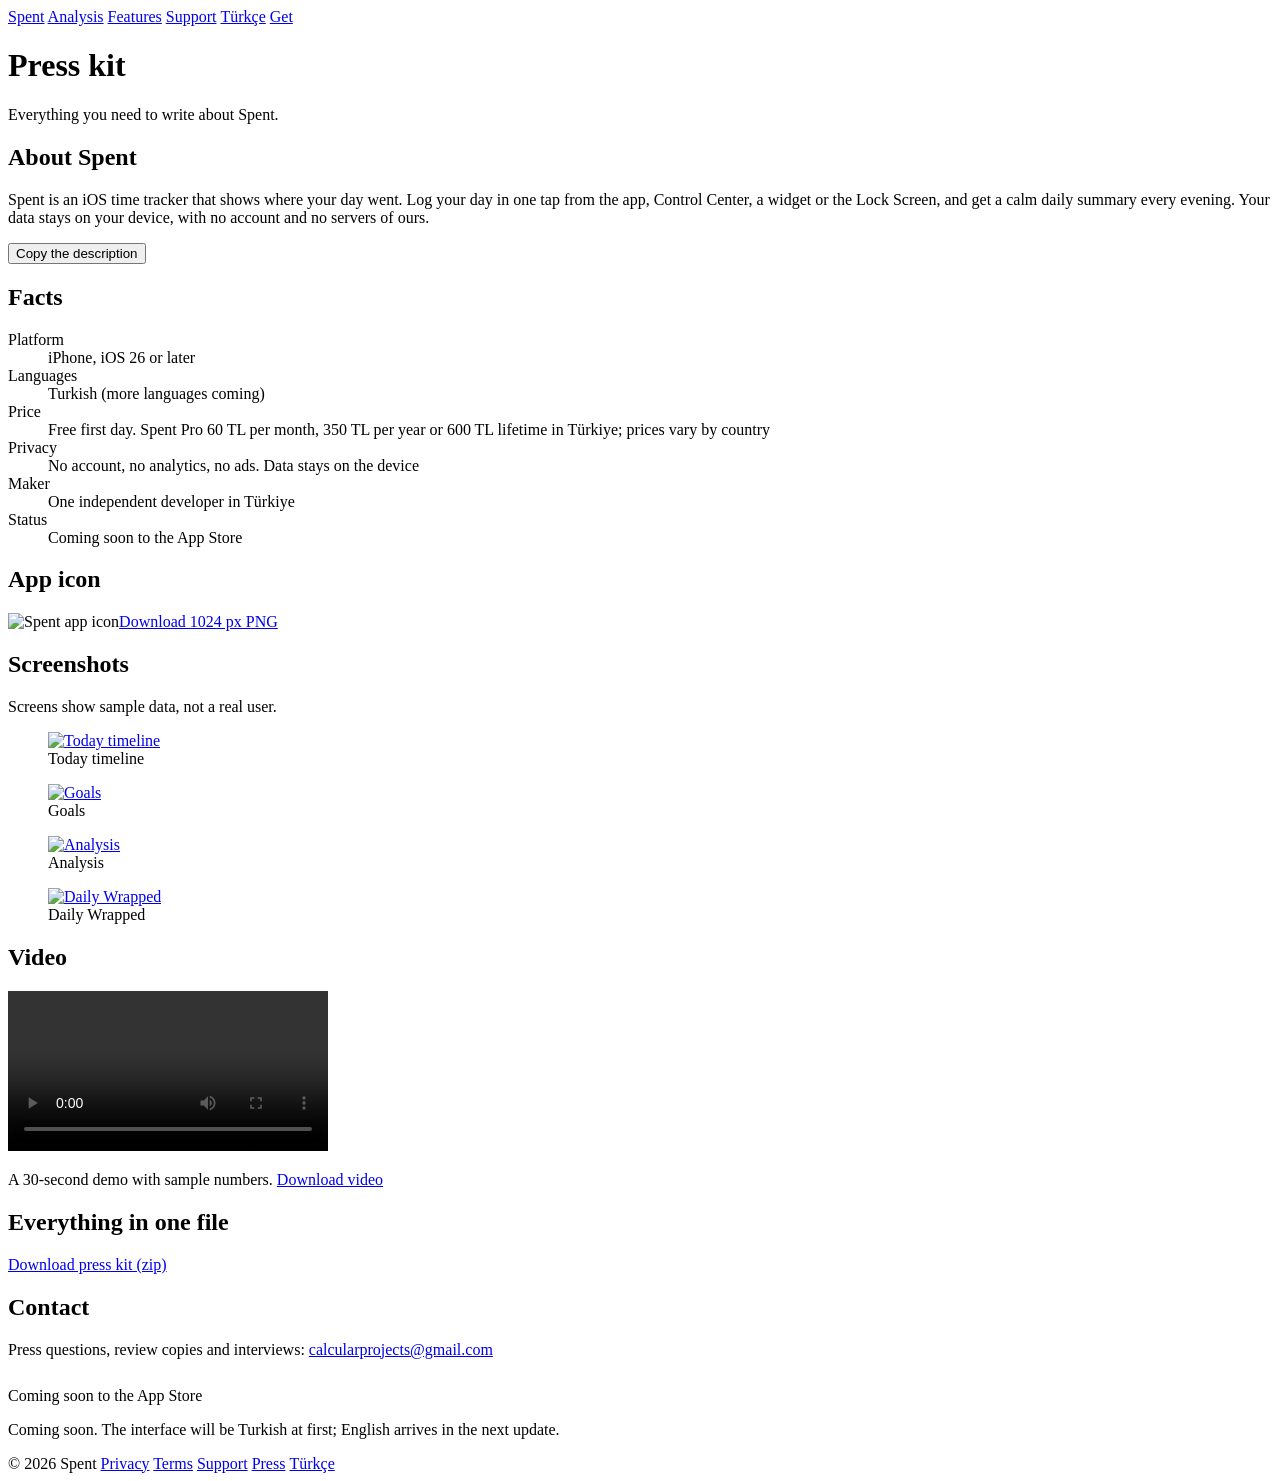
==== press/index.html @ 440f3253 "Add files via upload" ====
<!doctype html>
<html lang="en">
<head>
<meta charset="utf-8">
<meta name="viewport" content="width=device-width,initial-scale=1,viewport-fit=cover">
<title>Press Kit · Spent</title>
<meta name="description" content="Press kit for Spent: description, icon, screenshots, video and contact.">
<meta name="theme-color" content="#f2f2f7" media="(prefers-color-scheme: light)">
<meta name="theme-color" content="#000000" media="(prefers-color-scheme: dark)">

<link rel="canonical" href="https://foxq87.github.io/spent-site/press/">
<link rel="alternate" hreflang="en" href="https://foxq87.github.io/spent-site/press/">
<link rel="alternate" hreflang="tr" href="https://foxq87.github.io/spent-site/tr/press/">
<link rel="alternate" hreflang="x-default" href="https://foxq87.github.io/spent-site/press/">
<link rel="icon" href="/spent-site/favicon.ico" sizes="48x48">
<link rel="icon" href="/spent-site/icon-192.png" type="image/png" sizes="192x192">
<link rel="apple-touch-icon" href="/spent-site/apple-touch-icon.png">
<meta property="og:type" content="website">
<meta property="og:site_name" content="Spent">
<meta property="og:title" content="Press Kit · Spent">
<meta property="og:description" content="Press kit for Spent: description, icon, screenshots, video and contact.">
<meta property="og:url" content="https://foxq87.github.io/spent-site/press/">
<meta property="og:image" content="https://foxq87.github.io/spent-site/og-en.png">
<meta property="og:image:width" content="1200">
<meta property="og:image:height" content="630">
<meta property="og:locale" content="en_US">
<meta name="twitter:card" content="summary_large_image">
<meta name="twitter:title" content="Press Kit · Spent">
<meta name="twitter:description" content="Press kit for Spent: description, icon, screenshots, video and contact.">
<meta name="twitter:image" content="https://foxq87.github.io/spent-site/og-en.png">

<link rel="stylesheet" href="/spent-site/style.css">

</head>
<body class="">
<nav class="nav" aria-label="Main">
<a class="brand" href="/spent-site/">Spent</a>
<a class="lnk" href="/spent-site/#flow">Analysis</a>
<a class="lnk" href="/spent-site/#features">Features</a>
<a class="lnk" href="/spent-site/support.html">Support</a>
<a class="lang" href="/spent-site/tr/press/" hreflang="tr" lang="tr" data-lang="tr">Türkçe</a>
<a class="pill" href="/spent-site/#pricing">Get</a>
</nav>
<main class="wrap doc">
<h1>Press kit</h1>
<p class="meta">Everything you need to write about Spent.</p>
<h2>About Spent</h2>
<div class="callout"><p id="desc">Spent is an iOS time tracker that shows where your day went. Log your day in one tap from the app, Control Center, a widget or the Lock Screen, and get a calm daily summary every evening. Your data stays on your device, with no account and no servers of ours.</p>
<button class="copy" type="button" data-copy="desc">Copy the description</button></div>
<h2>Facts</h2>
<dl class="facts"><div><dt>Platform</dt><dd>iPhone, iOS 26 or later</dd></div><div><dt>Languages</dt><dd>Turkish (more languages coming)</dd></div><div><dt>Price</dt><dd>Free first day. Spent Pro 60 TL per month, 350 TL per year or 600 TL lifetime in Türkiye; prices vary by country</dd></div><div><dt>Privacy</dt><dd>No account, no analytics, no ads. Data stays on the device</dd></div><div><dt>Maker</dt><dd>One independent developer in Türkiye</dd></div><div><dt>Status</dt><dd>Coming soon to the App Store</dd></div></dl>
<h2>App icon</h2>
<div class="iconrow"><img src="/spent-site/press/spent-icon-1024.png" width="128" height="128" alt="Spent app icon"><a class="dl" href="/spent-site/press/spent-icon-1024.png" download>Download 1024 px PNG</a></div>
<h2>Screenshots</h2>
<p class="note left">Screens show sample data, not a real user.</p>
<div class="pgrid"><figure><a href="/spent-site/press/spent-today.png" download><img src="/spent-site/press/thumb-spent-today.png" width="220" height="478" loading="lazy" alt="Today timeline"></a><figcaption>Today timeline</figcaption></figure><figure><a href="/spent-site/press/spent-goals.png" download><img src="/spent-site/press/thumb-spent-goals.png" width="220" height="478" loading="lazy" alt="Goals"></a><figcaption>Goals</figcaption></figure><figure><a href="/spent-site/press/spent-analysis.png" download><img src="/spent-site/press/thumb-spent-analysis.png" width="220" height="478" loading="lazy" alt="Analysis"></a><figcaption>Analysis</figcaption></figure><figure><a href="/spent-site/press/spent-wrapped.png" download><img src="/spent-site/press/thumb-spent-wrapped.png" width="220" height="478" loading="lazy" alt="Daily Wrapped"></a><figcaption>Daily Wrapped</figcaption></figure></div>
<h2>Video</h2>
<video controls preload="metadata" playsinline width="320" src="/spent-site/press/spent-30-days.mp4"></video>
<p class="note left">A 30-second demo with sample numbers. <a class="dl" href="/spent-site/press/spent-30-days.mp4" download>Download video</a></p>
<h2>Everything in one file</h2>
<p><a class="dl big" href="/spent-site/press/spent-press-kit.zip" download>Download press kit (zip)</a></p>
<h2>Contact</h2>
<p>Press questions, review copies and interviews: <a href="mailto:calcularprojects@gmail.com">calcularprojects@gmail.com</a></p>
<p style="margin-top:28px"><span class="cta soon" role="note">Coming soon to the App Store</span><p class="note">Coming soon. The interface will be Turkish at first; English arrives in the next update.</p></p>
<script>
document.addEventListener('click',function(ev){var b=ev.target.closest('[data-copy]');if(!b)return;
var t=document.getElementById(b.dataset.copy).textContent,old=b.textContent;
function ok(){b.textContent='✓';setTimeout(function(){b.textContent=old},1400)}
if(navigator.clipboard)navigator.clipboard.writeText(t).then(ok,function(){});});
</script>
</main>
<footer class="foot"><div class="footin">
<span>© 2026 Spent</span>
<a href="/spent-site/privacy.html">Privacy</a>
<a href="/spent-site/terms.html">Terms</a>
<a href="/spent-site/support.html">Support</a>
<a href="/spent-site/press/">Press</a>
<a href="/spent-site/tr/press/" hreflang="tr" lang="tr" data-lang="tr">Türkçe</a>
</div></footer>
<script>
(function(){try{
var l=document.querySelectorAll('[data-lang]');
for(var i=0;i<l.length;i++)l[i].addEventListener('click',function(){localStorage.setItem('spent.lang',this.getAttribute('data-lang'))});
var ch=localStorage.getItem('spent.lang');
if(location.pathname==='/spent-site/'&&!ch&&/^tr\b/i.test(navigator.language||''))location.replace('/spent-site/tr/'+location.hash);
}catch(x){}})();
</script>
</body>
</html>
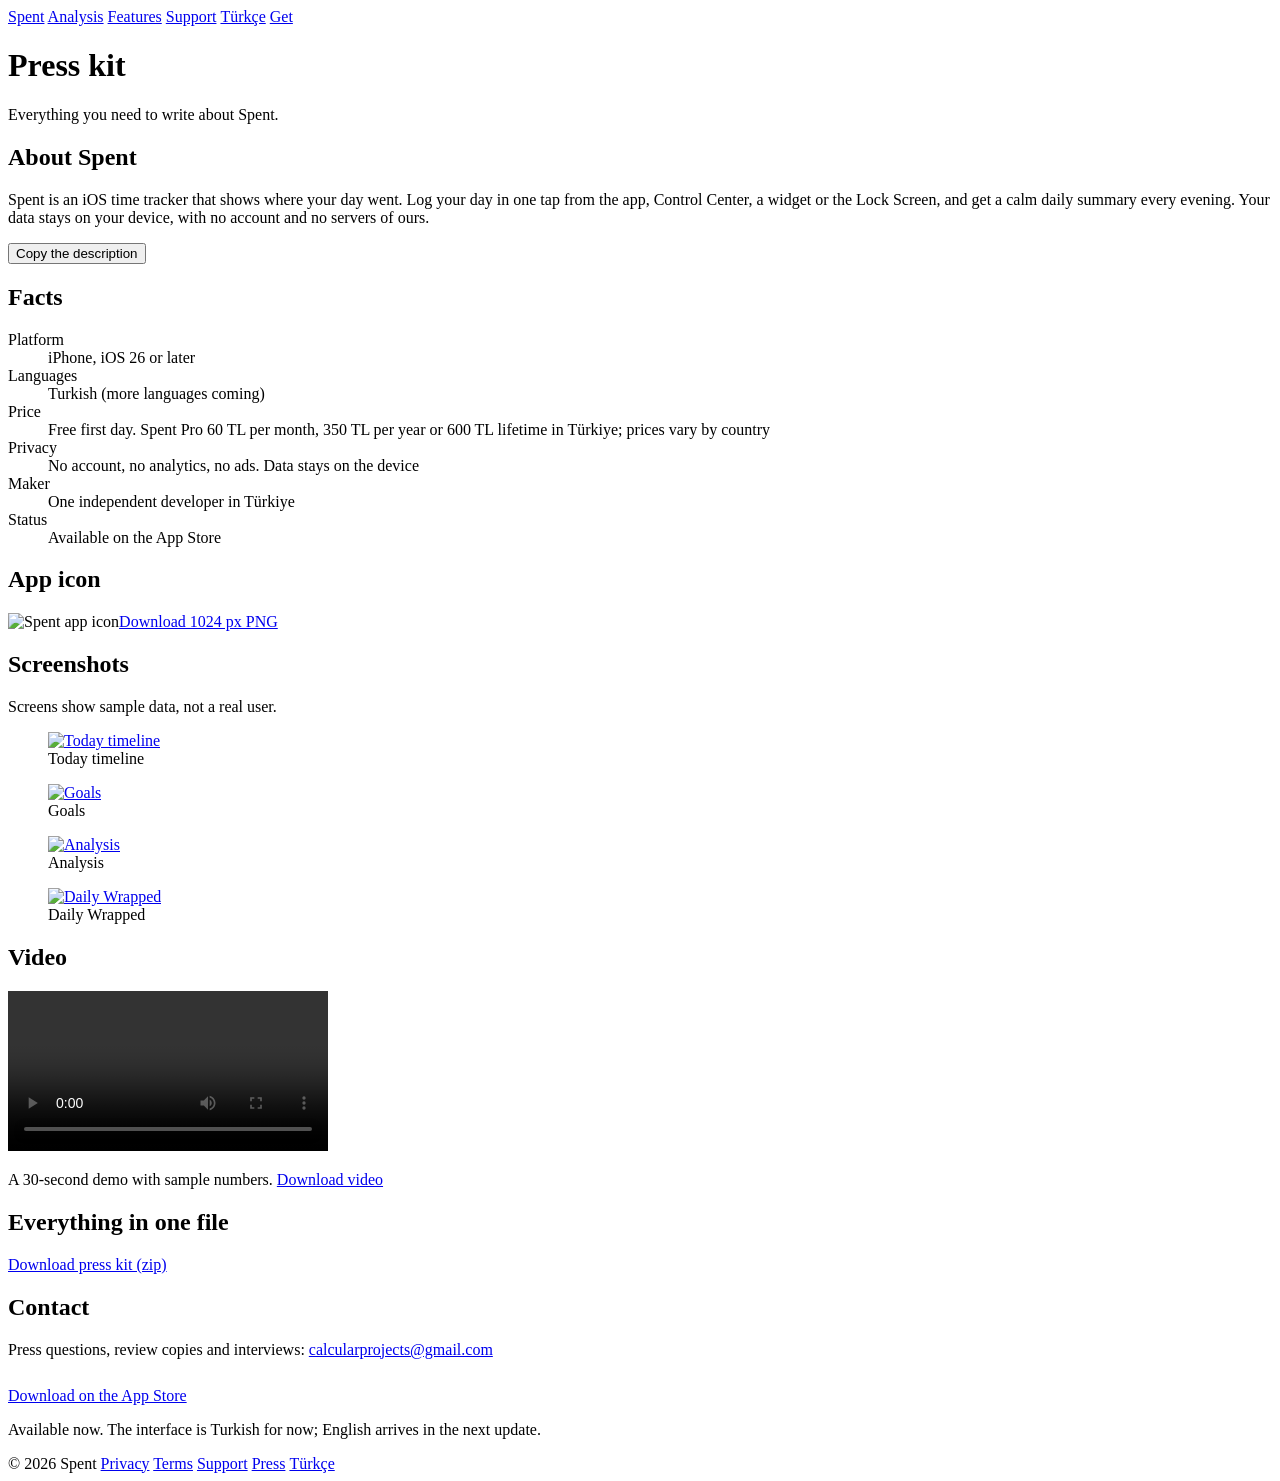
==== commit e61b6bef: "Add files via upload" ====
--- a/press/index.html
+++ b/press/index.html
@@ -28,7 +28,7 @@
 <meta name="twitter:title" content="Press Kit · Spent">
 <meta name="twitter:description" content="Press kit for Spent: description, icon, screenshots, video and contact.">
 <meta name="twitter:image" content="https://foxq87.github.io/spent-site/og-en.png">
-
+<meta name="apple-itunes-app" content="app-id=6820194893">
 <link rel="stylesheet" href="/spent-site/style.css">
 
 </head>
@@ -39,7 +39,7 @@
 <a class="lnk" href="/spent-site/#features">Features</a>
 <a class="lnk" href="/spent-site/support.html">Support</a>
 <a class="lang" href="/spent-site/tr/press/" hreflang="tr" lang="tr" data-lang="tr">Türkçe</a>
-<a class="pill" href="/spent-site/#pricing">Get</a>
+<a class="pill" href="https://apps.apple.com/tr/app/spent-view-your-life/id6820194893">Get</a>
 </nav>
 <main class="wrap doc">
 <h1>Press kit</h1>
@@ -48,7 +48,7 @@
 <div class="callout"><p id="desc">Spent is an iOS time tracker that shows where your day went. Log your day in one tap from the app, Control Center, a widget or the Lock Screen, and get a calm daily summary every evening. Your data stays on your device, with no account and no servers of ours.</p>
 <button class="copy" type="button" data-copy="desc">Copy the description</button></div>
 <h2>Facts</h2>
-<dl class="facts"><div><dt>Platform</dt><dd>iPhone, iOS 26 or later</dd></div><div><dt>Languages</dt><dd>Turkish (more languages coming)</dd></div><div><dt>Price</dt><dd>Free first day. Spent Pro 60 TL per month, 350 TL per year or 600 TL lifetime in Türkiye; prices vary by country</dd></div><div><dt>Privacy</dt><dd>No account, no analytics, no ads. Data stays on the device</dd></div><div><dt>Maker</dt><dd>One independent developer in Türkiye</dd></div><div><dt>Status</dt><dd>Coming soon to the App Store</dd></div></dl>
+<dl class="facts"><div><dt>Platform</dt><dd>iPhone, iOS 26 or later</dd></div><div><dt>Languages</dt><dd>Turkish (more languages coming)</dd></div><div><dt>Price</dt><dd>Free first day. Spent Pro 60 TL per month, 350 TL per year or 600 TL lifetime in Türkiye; prices vary by country</dd></div><div><dt>Privacy</dt><dd>No account, no analytics, no ads. Data stays on the device</dd></div><div><dt>Maker</dt><dd>One independent developer in Türkiye</dd></div><div><dt>Status</dt><dd>Available on the App Store</dd></div></dl>
 <h2>App icon</h2>
 <div class="iconrow"><img src="/spent-site/press/spent-icon-1024.png" width="128" height="128" alt="Spent app icon"><a class="dl" href="/spent-site/press/spent-icon-1024.png" download>Download 1024 px PNG</a></div>
 <h2>Screenshots</h2>
@@ -61,7 +61,7 @@
 <p><a class="dl big" href="/spent-site/press/spent-press-kit.zip" download>Download press kit (zip)</a></p>
 <h2>Contact</h2>
 <p>Press questions, review copies and interviews: <a href="mailto:calcularprojects@gmail.com">calcularprojects@gmail.com</a></p>
-<p style="margin-top:28px"><span class="cta soon" role="note">Coming soon to the App Store</span><p class="note">Coming soon. The interface will be Turkish at first; English arrives in the next update.</p></p>
+<p style="margin-top:28px"><a class="cta" href="https://apps.apple.com/tr/app/spent-view-your-life/id6820194893">Download on the App Store</a><p class="note">Available now. The interface is Turkish for now; English arrives in the next update.</p></p>
 <script>
 document.addEventListener('click',function(ev){var b=ev.target.closest('[data-copy]');if(!b)return;
 var t=document.getElementById(b.dataset.copy).textContent,old=b.textContent;
